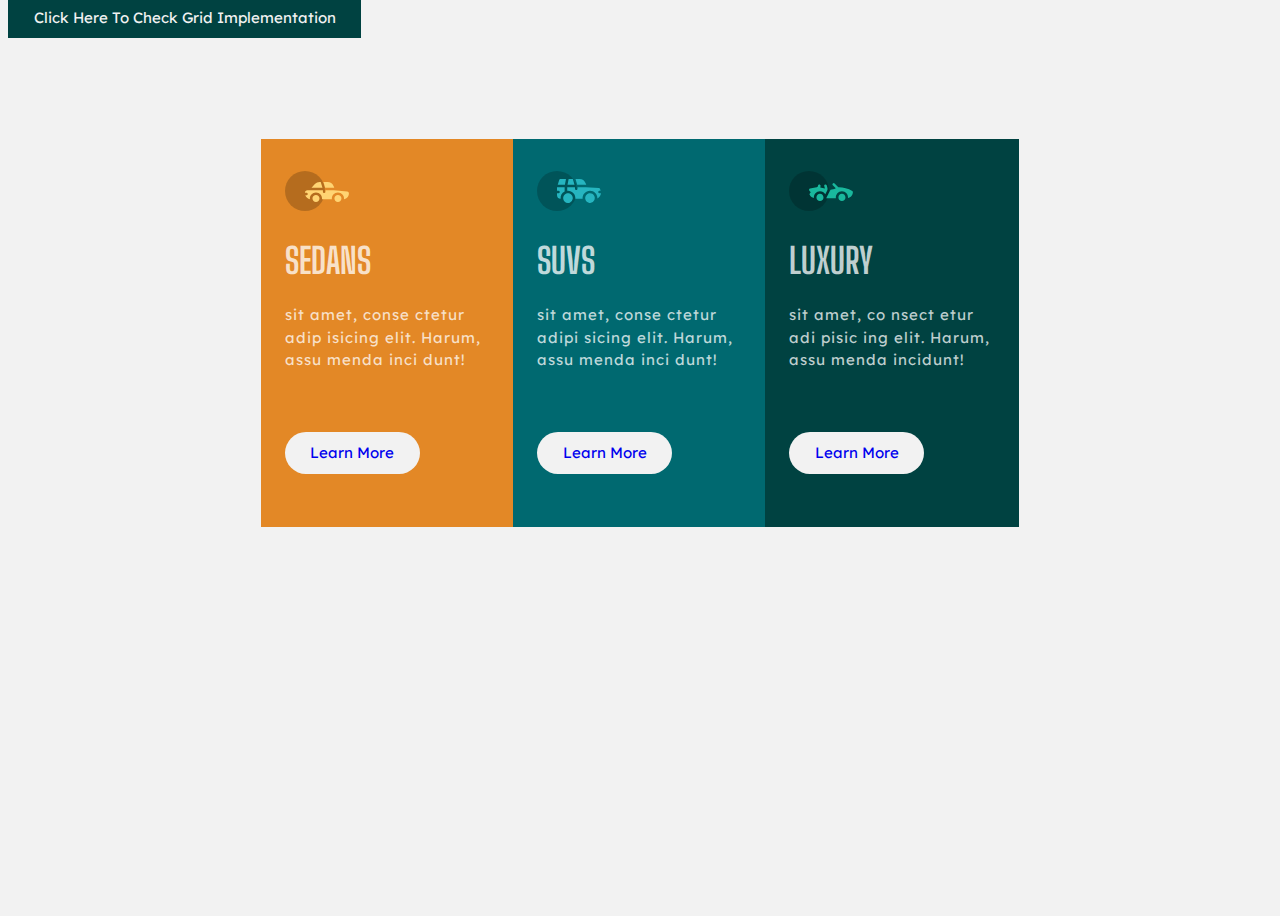
==== index.html @ 4df5af7d "Completed" ====
<!DOCTYPE html>
<html lang="en">
  <head>
    <meta charset="UTF-8" />
    <meta http-equiv="X-UA-Compatible" content="IE=edge" />
    <meta name="viewport" content="width=device-width, initial-scale=1.0" />
    <link rel="stylesheet" href="style.css" />
    <title>css-grid-flex</title>
  </head>
  <body>
    <main id="main">
      <a href="./grid.html" class="btn"
        >click here to check grid implementation</a
      >
      <div class="container">
        <div class="item sedans">
          <div>
            <img src="./images/icon-sedans.svg" alt="icon-sedans" />
          </div>
          <h1>sedans</h1>
          <p>
            sit amet, conse ctetur adip isicing elit. Harum, assu menda inci
            dunt!
          </p>
          <a href="#" class="learn-more">learn more</a>
        </div>
        <div class="item suvs">
          <div>
            <img src="./images/icon-suvs.svg" alt="icon-suvs" />
          </div>
          <h1>suvs</h1>
          <p>
            sit amet, conse ctetur adipi sicing elit. Harum, assu menda inci
            dunt!
          </p>
          <a href="#" class="learn-more">learn more</a>
        </div>
        <div class="item luxury">
          <div>
            <img src="./images/icon-luxury.svg" alt="icon-luxury" />
          </div>
          <h1>luxury</h1>
          <p>
            sit amet, co nsect etur adi pisic ing elit. Harum, assu menda
            incidunt!
          </p>
          <a href="#" class="learn-more">learn more</a>
        </div>
      </div>
    </main>
  </body>
</html>
---- style.css ----
@import url("https://fonts.googleapis.com/css2?family=Big+Shoulders+Display:wght@700&family=Lexend+Deca&display=swap");

:root {
  --orange-bg-color: hsl(31, 77%, 52%);
  --cyan-bg-color: hsl(184, 100%, 22%);
  --dark-cyan-bg-color: hsl(179, 100%, 13%);
  --transparent-white: hsla(0, 0%, 100%, 0.75);
  --light-gray: hsl(0, 0%, 95%);
  --body-font-size: 15px;
}
body {
  background-color: var(--light-gray);
}
#main {
  height: 100vh;
  width: 100%;
}
.container {
  width: 60%;
  margin: 7rem auto;
  display: flex;
}
.item {
  color: var(--transparent-white);
  padding: 2rem 1.5rem 4rem;
}
.item h1 {
  font-weight: bold;
  text-transform: uppercase;
  font-size: 2.2rem;
  font-family: "Big Shoulders Display", cursive;
  font-weight: 700;
}
.item p {
  font-size: var(--body-font-size);
  font-family: "Lexend Deca", sans-serif;
  font-weight: 400;
  letter-spacing: 1px;
  margin-bottom: 4.5rem;
  line-height: 1.5em;
}
.sedans {
  background-color: var(--orange-bg-color);
}
.suvs {
  background-color: var(--cyan-bg-color);
}
.luxury {
  background-color: var(--dark-cyan-bg-color);
}
.learn-more {
  border-radius: 30px;
  padding: 0.7rem 1.6rem;
  background-color: var(--light-gray);
  text-decoration: none;
  font-size: var(--body-font-size);
  font-family: "Lexend Deca", sans-serif;
  font-weight: 400;
  text-transform: capitalize;
  cursor: pointer;
}
.btn {
  text-decoration: none;
  font-size: var(--body-font-size);
  font-family: "Lexend Deca", sans-serif;
  font-weight: 400;
  text-transform: capitalize;
  color: var(--light-gray);
  padding: 0.7rem 1.6rem;
  background-color: var(--dark-cyan-bg-color);
  margin-left: auto;
  cursor: pointer;
}
.btn:hover {
  color: #e3dcdcd5;
}

@media (max-width: 900px) {
  .container {
    display: block;
  }
}
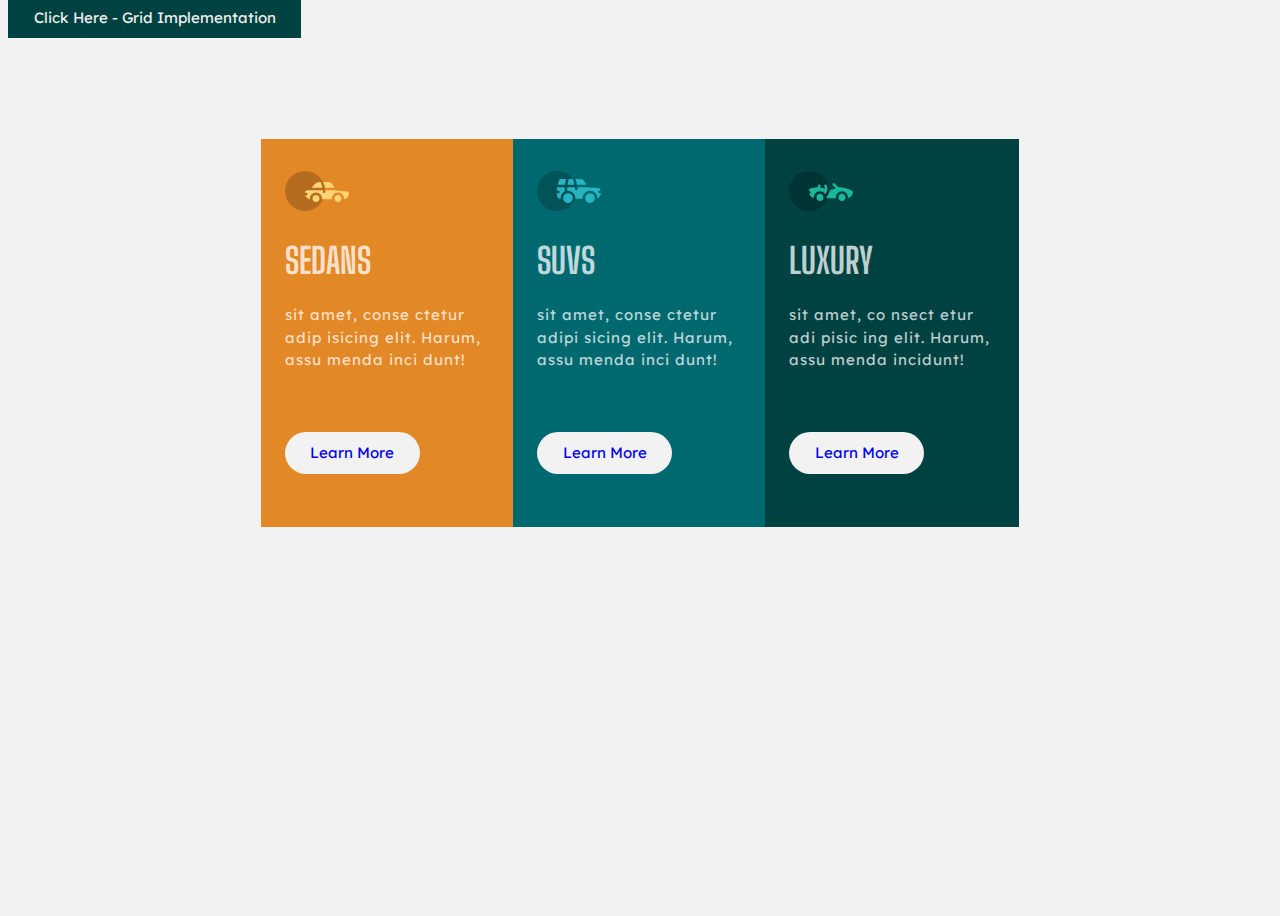
==== commit cbfa942b: "style changes" ====
--- a/index.html
+++ b/index.html
@@ -9,9 +9,7 @@
   </head>
   <body>
     <main id="main">
-      <a href="./grid.html" class="btn"
-        >click here to check grid implementation</a
-      >
+      <a href="./grid.html" class="btn">click here - grid implementation</a>
       <div class="container">
         <div class="item sedans">
           <div>
--- a/style.css
+++ b/style.css
@@ -78,5 +78,6 @@
 @media (max-width: 900px) {
   .container {
     display: block;
+    width: 90%;
   }
 }
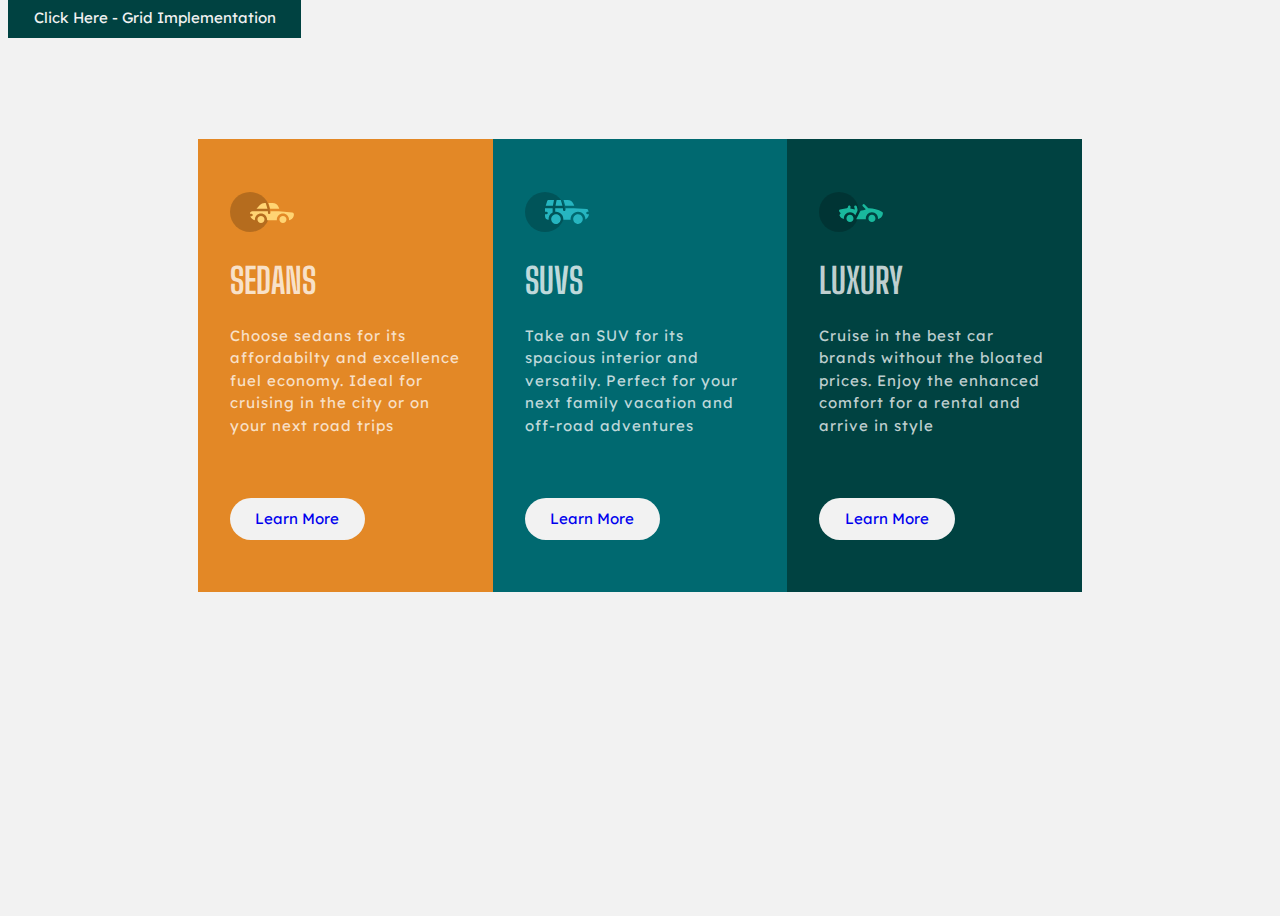
==== commit f561a755: "changes" ====
--- a/index.html
+++ b/index.html
@@ -17,8 +17,8 @@
           </div>
           <h1>sedans</h1>
           <p>
-            sit amet, conse ctetur adip isicing elit. Harum, assu menda inci
-            dunt!
+            Choose sedans for its affordabilty and excellence fuel economy.
+            Ideal for cruising in the city or on your next road trips
           </p>
           <a href="#" class="learn-more">learn more</a>
         </div>
@@ -28,8 +28,8 @@
           </div>
           <h1>suvs</h1>
           <p>
-            sit amet, conse ctetur adipi sicing elit. Harum, assu menda inci
-            dunt!
+            Take an SUV for its spacious interior and versatily. Perfect for
+            your next family vacation and off-road adventures
           </p>
           <a href="#" class="learn-more">learn more</a>
         </div>
@@ -39,8 +39,8 @@
           </div>
           <h1>luxury</h1>
           <p>
-            sit amet, co nsect etur adi pisic ing elit. Harum, assu menda
-            incidunt!
+            Cruise in the best car brands without the bloated prices. Enjoy the
+            enhanced comfort for a rental and arrive in style
           </p>
           <a href="#" class="learn-more">learn more</a>
         </div>
--- a/style.css
+++ b/style.css
@@ -16,13 +16,14 @@
   width: 100%;
 }
 .container {
-  width: 60%;
+  width: 70%;
   margin: 7rem auto;
   display: flex;
 }
 .item {
   color: var(--transparent-white);
-  padding: 2rem 1.5rem 4rem;
+  padding: 3.3rem 2rem 4rem;
+  flex-basis: 300px;
 }
 .item h1 {
   font-weight: bold;
@@ -42,11 +43,26 @@
 .sedans {
   background-color: var(--orange-bg-color);
 }
+.sedans .learn-more:hover {
+  background-color: var(--orange-bg-color);
+  color: #fff;
+  border: solid 1px #fff;
+}
 .suvs {
   background-color: var(--cyan-bg-color);
 }
+.suvs .learn-more:hover {
+  background-color: var(--cyan-bg-color);
+  color: #fff;
+  border: solid 1px #fff;
+}
 .luxury {
   background-color: var(--dark-cyan-bg-color);
+}
+.luxury .learn-more:hover {
+  background-color: var(--dark-cyan-bg-color);
+  color: #fff;
+  border: solid 1px #fff;
 }
 .learn-more {
   border-radius: 30px;
@@ -58,7 +74,9 @@
   font-weight: 400;
   text-transform: capitalize;
   cursor: pointer;
+  transition: all ease-in 0.2s;
 }
+
 .btn {
   text-decoration: none;
   font-size: var(--body-font-size);
@@ -78,6 +96,15 @@
 @media (max-width: 900px) {
   .container {
     display: block;
-    width: 90%;
+    width: 70%;
+  }
+  .luxury {
+    margin-bottom: 2rem;
   }
 }
+
+@media (max-width: 500px) {
+  .container {
+    width: 80%;
+  }
+}
